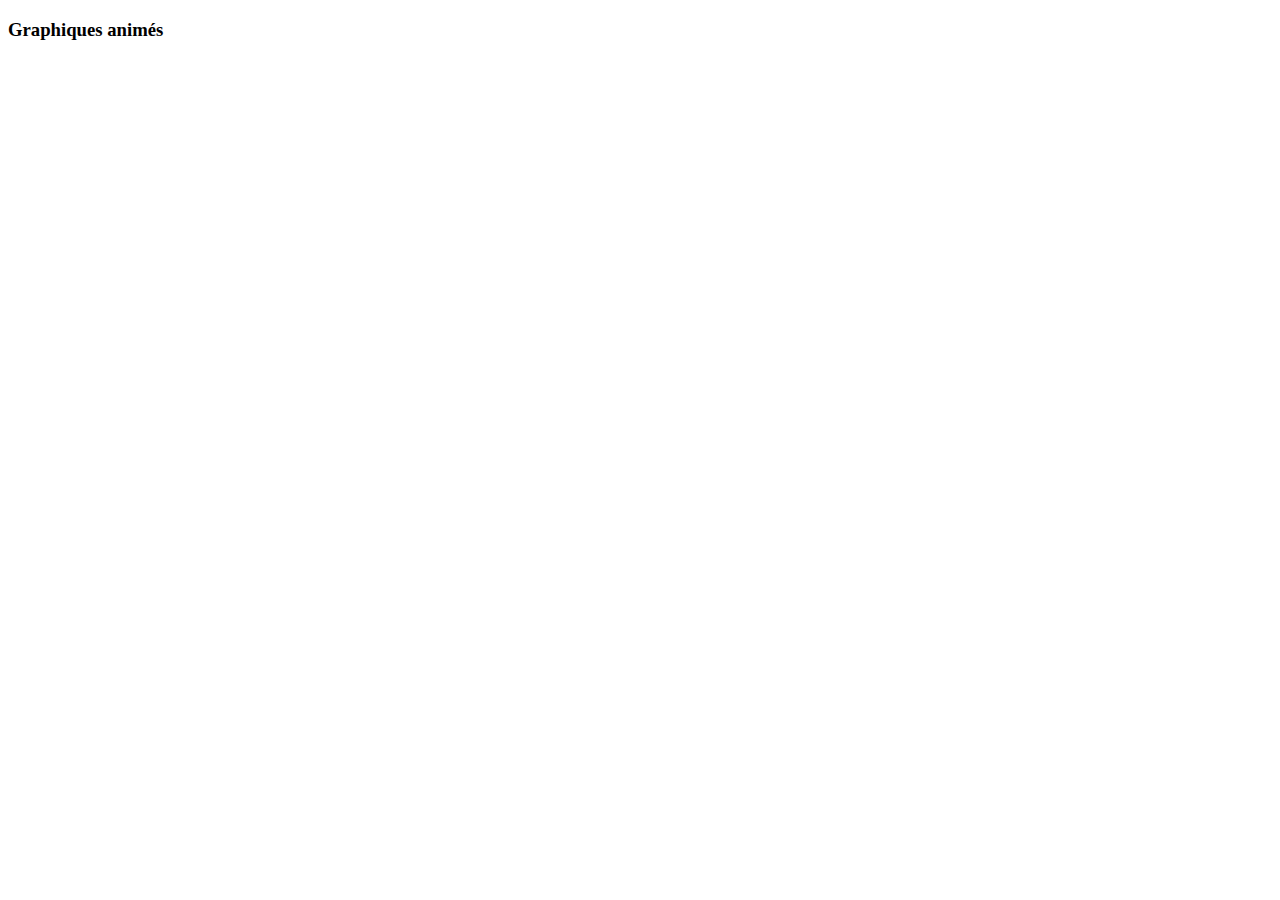
==== Test_Graphiques/index.html @ 1b514590 "oe oe" ====
<!DOCTYPE html>
<html>
    <head>
        <meta charset="UTF-8">
        <meta name="viewport" content="width=device-width, initial-scale=1.0">
        <title>Tests Graphiques</title>
        <link rel="stylesheet" href="//cdnjs.cloudflare.com/ajax/libs/morris.js/0.5.1/morris.css">
    </head>

    <body>
        <h3 class="text-primary text-center">Graphiques animés</h3>
        <div id="myfirstchart" style="height: 250px;">
        </div>
    </body>

    <script src="//ajax.googleapis.com/ajax/libs/jquery/1.9.0/jquery.min.js"></script>
    <script src="//cdnjs.cloudflare.com/ajax/libs/raphael/2.1.0/raphael-min.js"></script>
    <script src="//cdnjs.cloudflare.com/ajax/libs/morris.js/0.5.1/morris.min.js"></script>
    <script>
        var objToday = new Date(),
	weekday = new Array('Sunday', 'Monday', 'Tuesday', 'Wednesday', 'Thursday', 'Friday', 'Saturday'),
	dayOfWeek = weekday[objToday.getDay()],
	domEnder = function() { var a = objToday; if (/1/.test(parseInt((a + "").charAt(0)))) return "th"; a = parseInt((a + "").charAt(1)); return 1 == a ? "st" : 2 == a ? "nd" : 3 == a ? "rd" : "th" }(),
	dayOfMonth = today + ( objToday.getDate() < 10) ? '0' + objToday.getDate() + domEnder : objToday.getDate() + domEnder,
	months = new Array('January', 'February', 'March', 'April', 'May', 'June', 'July', 'August', 'September', 'October', 'November', 'December'),
	curMonth = months[objToday.getMonth()],
	curYear = objToday.getFullYear(),
	curHour = objToday.getHours() > 12 ? objToday.getHours() - 12 : (objToday.getHours() < 10 ? "0" + objToday.getHours() : objToday.getHours()),
	curMinute = objToday.getMinutes() < 10 ? "0" + objToday.getMinutes() : objToday.getMinutes(),
	curSeconds = objToday.getSeconds() < 10 ? "0" + objToday.getSeconds() : objToday.getSeconds(),
	curMeridiem = objToday.getHours() > 12 ? "PM" : "AM";
var today = curHour + ":" + curMinute + "." + curSeconds + curMeridiem + " " + dayOfWeek + " " + dayOfMonth + " of " + curMonth + ", " + curYear;
        
        new Morris.Line({
        // ID of the element in which to draw the chart.
        element: 'myfirstchart',
        // Chart data records -- each entry in this array corresponds to a point on
        // the chart.
        data: [
            { jour: today, value: 0.7 },
            { jour: '2001', value: 0.9 },
            { jour: '2002', value: 0.6 },
            { jour: '2003', value: 0.7 },
            { jour: '2004', value: 0.8 }
        ],
        // The name of the data record attribute that contains x-values.
        xkey: ['jour'],
        // A list of names of data record attributes that contain y-values.
        ykeys: ['value'],
        // Labels for the ykeys -- will be displayed when you hover over the
        // chart.
        labels: ['Glucose']
        });
    </script>
</html>
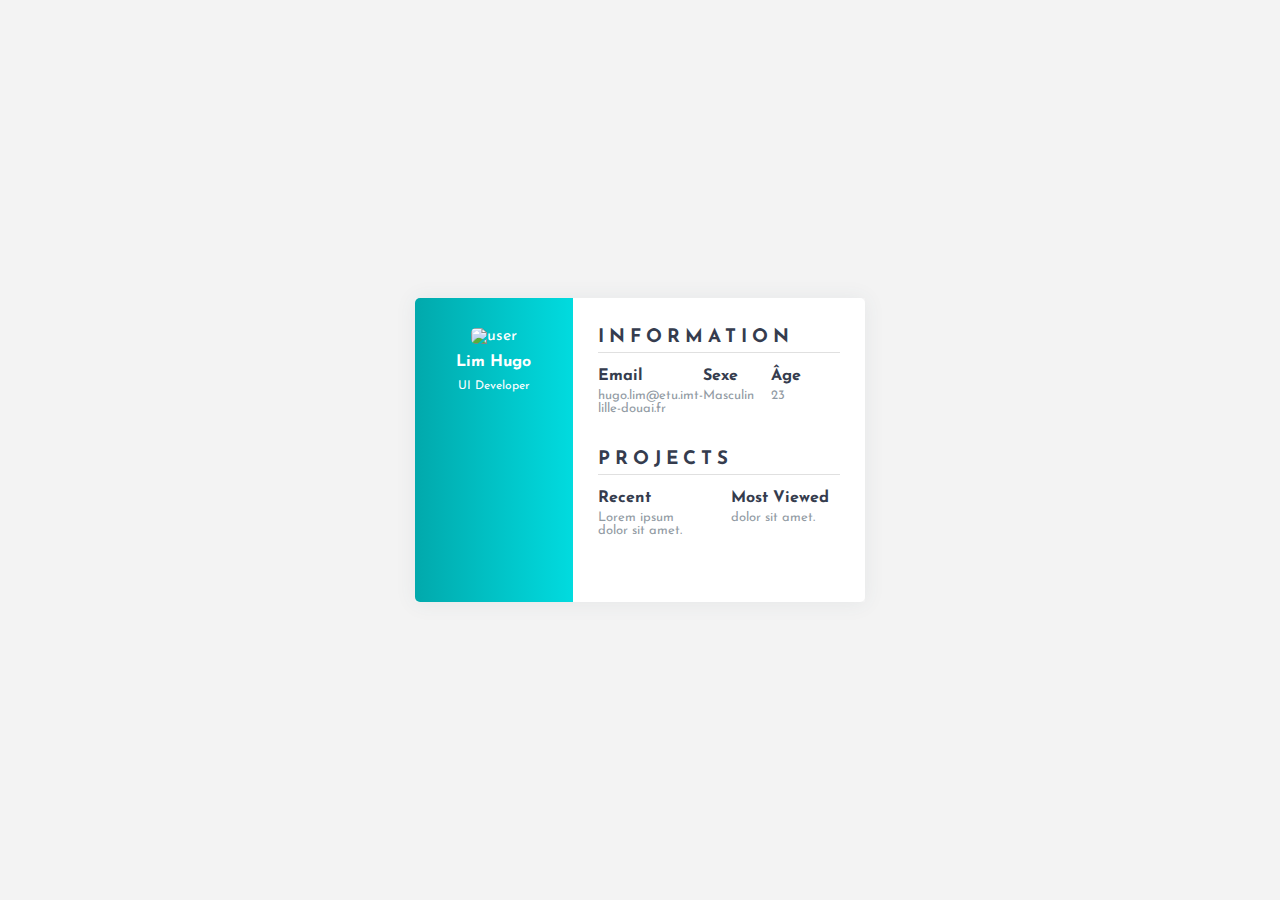
==== commit 841fcb91: "test graph" ====
--- a/Test_Graphiques/index.html
+++ b/Test_Graphiques/index.html
@@ -1,55 +1,55 @@
 <!DOCTYPE html>
-<html>
-    <head>
-        <meta charset="UTF-8">
-        <meta name="viewport" content="width=device-width, initial-scale=1.0">
-        <title>Tests Graphiques</title>
-        <link rel="stylesheet" href="//cdnjs.cloudflare.com/ajax/libs/morris.js/0.5.1/morris.css">
-    </head>
+<html lang="en">
+<head>
+	<meta charset="UTF-8">
+	<title>CSS User Profile Card</title>
+	<link rel="stylesheet" href="styles.css">
+	<script src="https://kit.fontawesome.com/b99e675b6e.js"></script>
+</head>
+<body>
 
-    <body>
-        <h3 class="text-primary text-center">Graphiques animés</h3>
-        <div id="myfirstchart" style="height: 250px;">
+<div class="wrapper">
+    <div class="left">
+        <img src="https://i.imgur.com/cMy8V5j.png" 
+        alt="user" width="100">
+        <h4>Lim Hugo</h4>
+         <p>UI Developer</p>
+    </div>
+    <div class="right">
+        <div class="info">
+            <h3>Information</h3>
+            <div class="info_data">
+                 <div class="data">
+                    <h4>Email</h4>
+                    <p>hugo.lim@etu.imt-lille-douai.fr</p>
+                 </div>
+                 <div class="data">
+                   <h4>Sexe</h4>
+                    <p>Masculin</p>
+              </div>
+              <div class="data">
+                <h4>Âge</h4>
+                 <p>23</p>
+           </div>
+            </div>
         </div>
-    </body>
+      
+      <div class="projects">
+            <h3>Projects</h3>
+            <div class="projects_data">
+                 <div class="data">
+                    <h4>Recent</h4>
+                    <p>Lorem ipsum dolor sit amet.</p>
+                 </div>
+                 <div class="data">
+                   <h4>Most Viewed</h4>
+                    <p>dolor sit amet.</p>
+              </div>
+            </div>
+        </div>
+      
+    </div>
+</div>
 
-    <script src="//ajax.googleapis.com/ajax/libs/jquery/1.9.0/jquery.min.js"></script>
-    <script src="//cdnjs.cloudflare.com/ajax/libs/raphael/2.1.0/raphael-min.js"></script>
-    <script src="//cdnjs.cloudflare.com/ajax/libs/morris.js/0.5.1/morris.min.js"></script>
-    <script>
-        var objToday = new Date(),
-	weekday = new Array('Sunday', 'Monday', 'Tuesday', 'Wednesday', 'Thursday', 'Friday', 'Saturday'),
-	dayOfWeek = weekday[objToday.getDay()],
-	domEnder = function() { var a = objToday; if (/1/.test(parseInt((a + "").charAt(0)))) return "th"; a = parseInt((a + "").charAt(1)); return 1 == a ? "st" : 2 == a ? "nd" : 3 == a ? "rd" : "th" }(),
-	dayOfMonth = today + ( objToday.getDate() < 10) ? '0' + objToday.getDate() + domEnder : objToday.getDate() + domEnder,
-	months = new Array('January', 'February', 'March', 'April', 'May', 'June', 'July', 'August', 'September', 'October', 'November', 'December'),
-	curMonth = months[objToday.getMonth()],
-	curYear = objToday.getFullYear(),
-	curHour = objToday.getHours() > 12 ? objToday.getHours() - 12 : (objToday.getHours() < 10 ? "0" + objToday.getHours() : objToday.getHours()),
-	curMinute = objToday.getMinutes() < 10 ? "0" + objToday.getMinutes() : objToday.getMinutes(),
-	curSeconds = objToday.getSeconds() < 10 ? "0" + objToday.getSeconds() : objToday.getSeconds(),
-	curMeridiem = objToday.getHours() > 12 ? "PM" : "AM";
-var today = curHour + ":" + curMinute + "." + curSeconds + curMeridiem + " " + dayOfWeek + " " + dayOfMonth + " of " + curMonth + ", " + curYear;
-        
-        new Morris.Line({
-        // ID of the element in which to draw the chart.
-        element: 'myfirstchart',
-        // Chart data records -- each entry in this array corresponds to a point on
-        // the chart.
-        data: [
-            { jour: today, value: 0.7 },
-            { jour: '2001', value: 0.9 },
-            { jour: '2002', value: 0.6 },
-            { jour: '2003', value: 0.7 },
-            { jour: '2004', value: 0.8 }
-        ],
-        // The name of the data record attribute that contains x-values.
-        xkey: ['jour'],
-        // A list of names of data record attributes that contain y-values.
-        ykeys: ['value'],
-        // Labels for the ykeys -- will be displayed when you hover over the
-        // chart.
-        labels: ['Glucose']
-        });
-    </script>
+</body>
 </html>--- a/Test_Graphiques/styles.css
+++ b/Test_Graphiques/styles.css
@@ -0,0 +1,113 @@
+@import url('https://fonts.googleapis.com/css?family=Josefin+Sans&display=swap');
+
+*{
+  margin: 0;
+  padding: 0;
+  box-sizing: border-box;
+  list-style: none;
+  font-family: 'Josefin Sans', sans-serif;
+}
+
+body{
+   background-color: #f3f3f3;
+}
+
+.wrapper{
+  position: absolute;
+  top: 50%;
+  left: 50%;
+  transform: translate(-50%,-50%);
+  width: 450px;
+  display: flex;
+  box-shadow: 0 1px 20px 0 rgba(69,90,100,.08);
+}
+
+.wrapper .left{
+  width: 35%;
+  background: linear-gradient(to right,#01a9ac,#01dbdf);
+  padding: 30px 25px;
+  border-top-left-radius: 5px;
+  border-bottom-left-radius: 5px;
+  text-align: center;
+  color: #fff;
+}
+
+.wrapper .left img{
+  border-radius: 5px;
+  margin-bottom: 10px;
+}
+
+.wrapper .left h4{
+  margin-bottom: 10px;
+}
+
+.wrapper .left p{
+  font-size: 12px;
+}
+
+.wrapper .right{
+  width: 65%;
+  background: #fff;
+  padding: 30px 25px;
+  border-top-right-radius: 5px;
+  border-bottom-right-radius: 5px;
+}
+
+.wrapper .right .info,
+.wrapper .right .projects{
+  margin-bottom: 25px;
+}
+
+.wrapper .right .info h3,
+.wrapper .right .projects h3{
+    margin-bottom: 15px;
+    padding-bottom: 5px;
+    border-bottom: 1px solid #e0e0e0;
+    color: #353c4e;
+  text-transform: uppercase;
+  letter-spacing: 5px;
+}
+
+.wrapper .right .info_data,
+.wrapper .right .projects_data{
+  display: flex;
+  justify-content: space-between;
+}
+
+.wrapper .right .info_data .data,
+.wrapper .right .projects_data .data{
+  width: 45%;
+}
+
+.wrapper .right .info_data .data h4,
+.wrapper .right .projects_data .data h4{
+    color: #353c4e;
+    margin-bottom: 5px;
+}
+
+.wrapper .right .info_data .data p,
+.wrapper .right .projects_data .data p{
+  font-size: 13px;
+  margin-bottom: 10px;
+  color: #919aa3;
+}
+
+.wrapper .social_media ul{
+  display: flex;
+}
+
+.wrapper .social_media ul li{
+  width: 45px;
+  height: 45px;
+  background: linear-gradient(to right,#01a9ac,#01dbdf);
+  margin-right: 10px;
+  border-radius: 5px;
+  text-align: center;
+  line-height: 45px;
+}
+
+.wrapper .social_media ul li a{
+  color :#fff;
+  display: block;
+  font-size: 18px;
+}